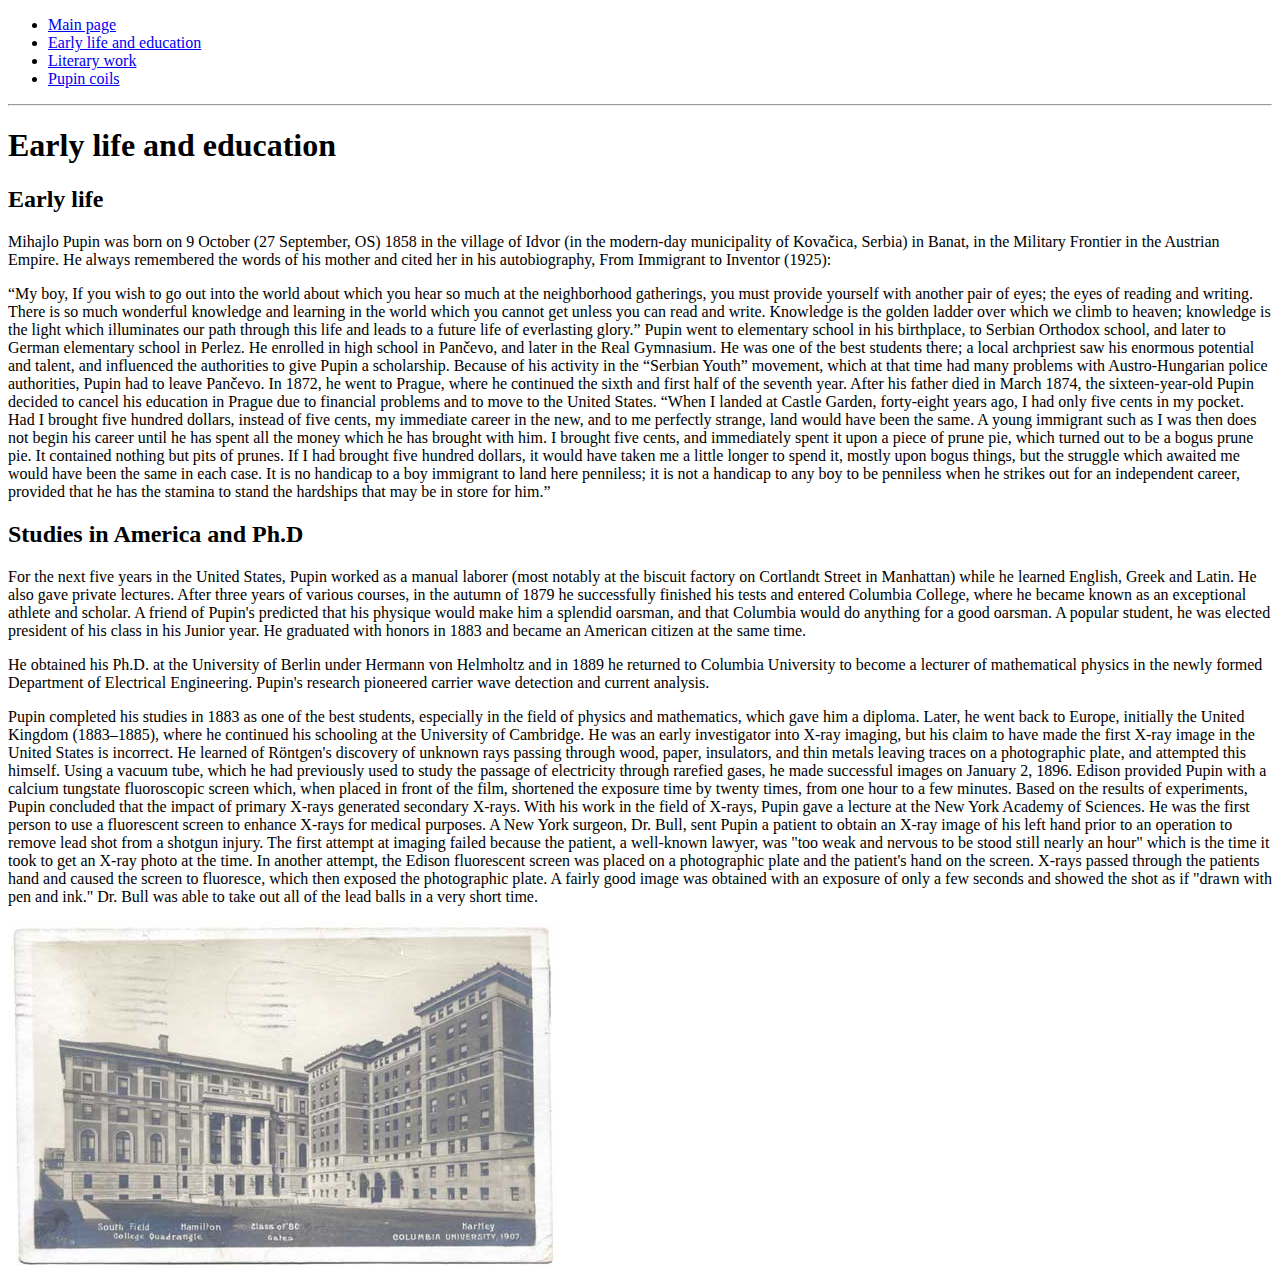
==== early-life-and-education.html @ cf83969a "early life" ====
<!DOCTYPE html>
<html lang="en">
<head>
    <meta charset="UTF-8">
    <title>Document</title>
</head>
<body>
    <ul>
        <li><a href="index.html">Main page</a></li>
        <li><a href="early-life-and-education.html">Early life and education</a></li>
        <li><a href="literary-work.html">Literary work</a></li>
        <li><a href="pupin-coils.html">Pupin coils</a></li>
    </ul>
<hr>
<h1>
Early life and education
</h1>
<h2>
Early life
</h2>

<p>
Mihajlo Pupin was born on 9 October (27 September, OS) 1858 in the village of Idvor (in the modern-day municipality of Kovačica, Serbia) in Banat, in the Military Frontier in the Austrian Empire. He always remembered the words of his mother and cited her in his autobiography, From Immigrant to Inventor (1925):
</p>
<p>
“My boy, If you wish to go out into the world about which you hear so much at the neighborhood gatherings, you must provide yourself with another pair of eyes; the eyes of reading and writing. There is so much wonderful knowledge and learning in the world which you cannot get unless you can read and write. Knowledge is the golden ladder over which we climb to heaven; knowledge is the light which illuminates our path through this life and leads to a future life of everlasting glory.”

Pupin went to elementary school in his birthplace, to Serbian Orthodox school, and later to German elementary school in Perlez. He enrolled in high school in Pančevo, and later in the Real Gymnasium. He was one of the best students there; a local archpriest saw his enormous potential and talent, and influenced the authorities to give Pupin a scholarship.

Because of his activity in the “Serbian Youth” movement, which at that time had many problems with Austro-Hungarian police authorities, Pupin had to leave Pančevo. In 1872, he went to Prague, where he continued the sixth and first half of the seventh year. After his father died in March 1874, the sixteen-year-old Pupin decided to cancel his education in Prague due to financial problems and to move to the United States.

“When I landed at Castle Garden, forty-eight years ago, I had only five cents in my pocket. Had I brought five hundred dollars, instead of five cents, my immediate career in the new, and to me perfectly strange, land would have been the same. A young immigrant such as I was then does not begin his career until he has spent all the money which he has brought with him. I brought five cents, and immediately spent it upon a piece of prune pie, which turned out to be a bogus prune pie. It contained nothing but pits of prunes. If I had brought five hundred dollars, it would have taken me a little longer to spend it, mostly upon bogus things, but the struggle which awaited me would have been the same in each case. It is no handicap to a boy immigrant to land here penniless; it is not a handicap to any boy to be penniless when he strikes out for an independent career, provided that he has the stamina to stand the hardships that may be in store for him.”
</p>


<h2>
Studies in America and Ph.D
</h2>

<p>
For the next five years in the United States, Pupin worked as a manual laborer (most notably at the biscuit factory on Cortlandt Street in Manhattan) while he learned English, Greek and Latin. He also gave private lectures. After three years of various courses, in the autumn of 1879 he successfully finished his tests and entered Columbia College, where he became known as an exceptional athlete and scholar. A friend of Pupin's predicted that his physique would make him a splendid oarsman, and that Columbia would do anything for a good oarsman. A popular student, he was elected president of his class in his Junior year. He graduated with honors in 1883 and became an American citizen at the same time.
</p>
<p>
He obtained his Ph.D. at the University of Berlin under Hermann von Helmholtz and in 1889 he returned to Columbia University to become a lecturer of mathematical physics in the newly formed Department of Electrical Engineering. Pupin's research pioneered carrier wave detection and current analysis.
</p>
<p>
Pupin completed his studies in 1883 as one of the best students, especially in the field of physics and mathematics, which gave him a diploma. Later, he went back to Europe, initially the United Kingdom (1883–1885), where he continued his schooling at the University of Cambridge. He was an early investigator into X-ray imaging, but his claim to have made the first X-ray image in the United States is incorrect. He learned of Röntgen's discovery of unknown rays passing through wood, paper, insulators, and thin metals leaving traces on a photographic plate, and attempted this himself. Using a vacuum tube, which he had previously used to study the passage of electricity through rarefied gases, he made successful images on January 2, 1896. Edison provided Pupin with a calcium tungstate fluoroscopic screen which, when placed in front of the film, shortened the exposure time by twenty times, from one hour to a few minutes. Based on the results of experiments, Pupin concluded that the impact of primary X-rays generated secondary X-rays. With his work in the field of X-rays, Pupin gave a lecture at the New York Academy of Sciences. He was the first person to use a fluorescent screen to enhance X-rays for medical purposes. A New York surgeon, Dr. Bull, sent Pupin a patient to obtain an X-ray image of his left hand prior to an operation to remove lead shot from a shotgun injury. The first attempt at imaging failed because the patient, a well-known lawyer, was "too weak and nervous to be stood still nearly an hour" which is the time it took to get an X-ray photo at the time. In another attempt, the Edison fluorescent screen was placed on a photographic plate and the patient's hand on the screen. X-rays passed through the patients hand and caused the screen to fluoresce, which then exposed the photographic plate. A fairly good image was obtained with an exposure of only a few seconds and showed the shot as if "drawn with pen and ink." Dr. Bull was able to take out all of the lead balls in a very short time.
</p>

<img src="photos/university.jpg" alt="university">
</body>
</html>
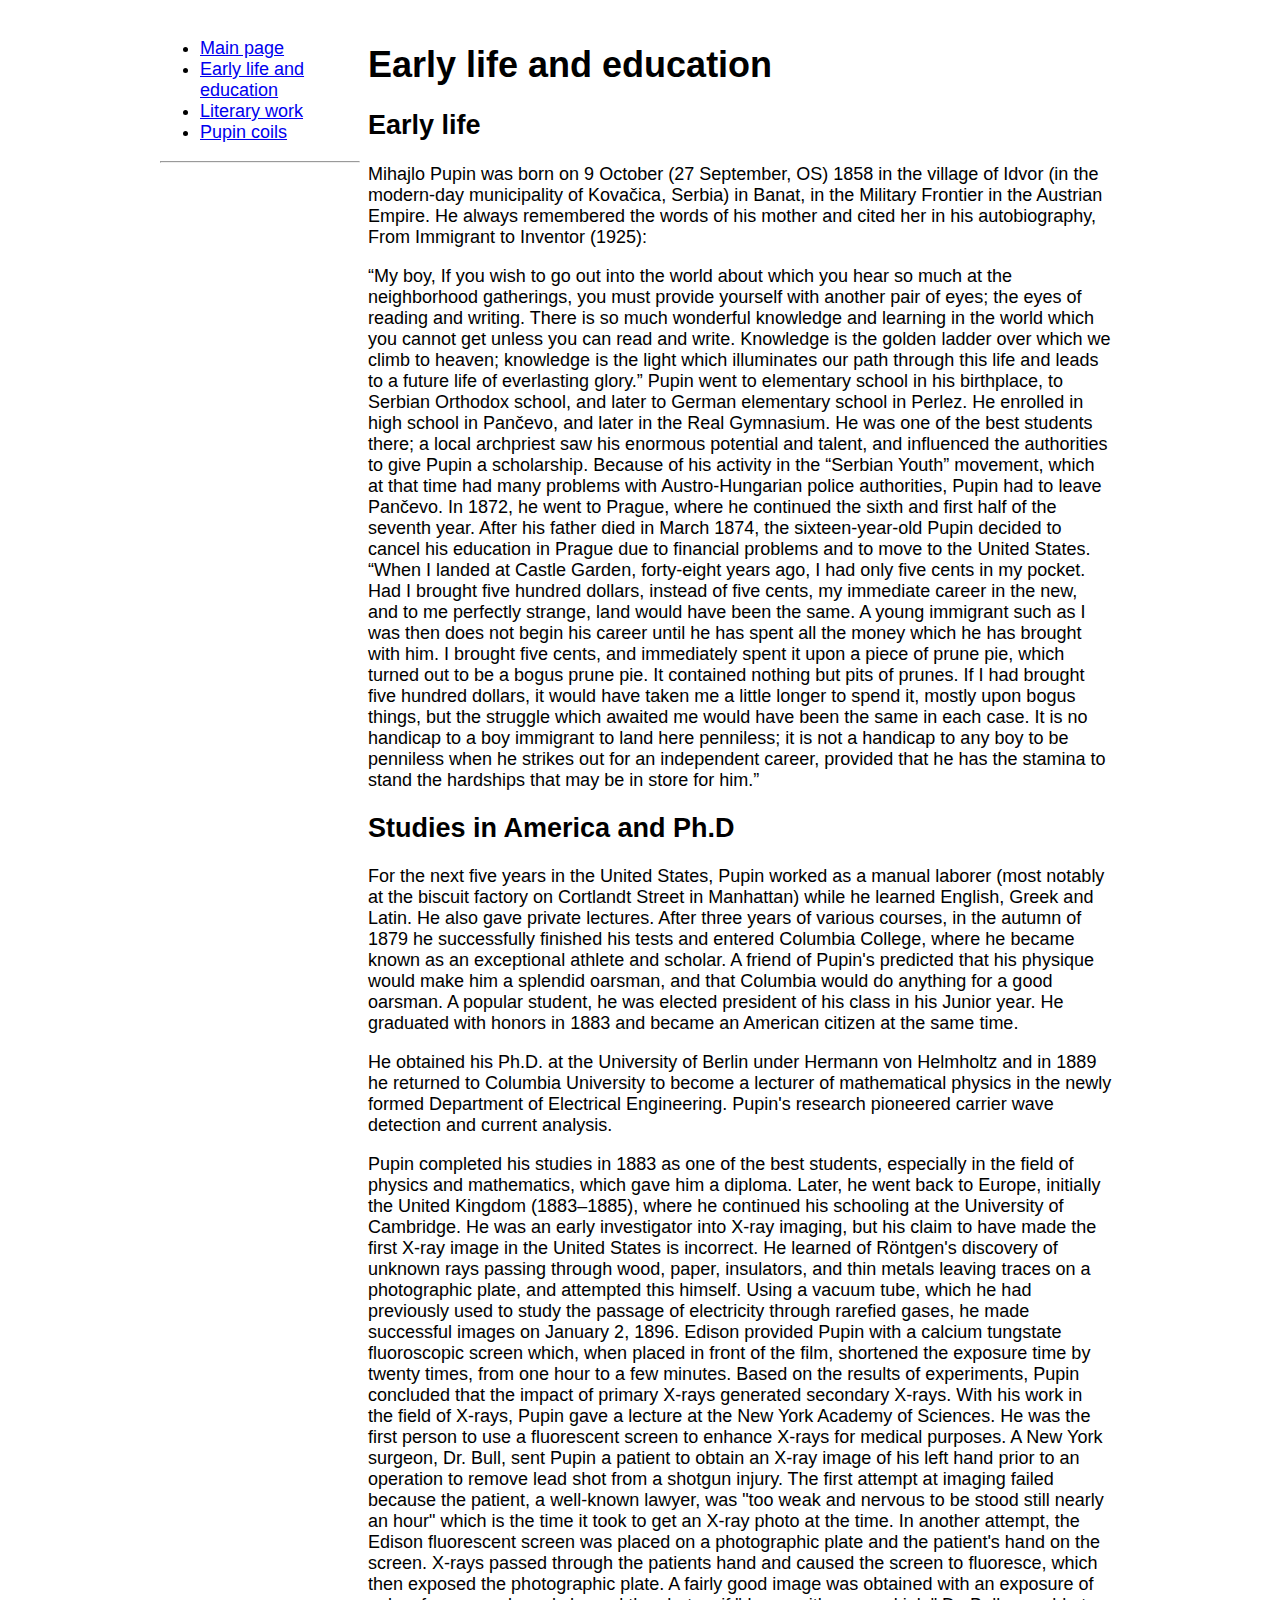
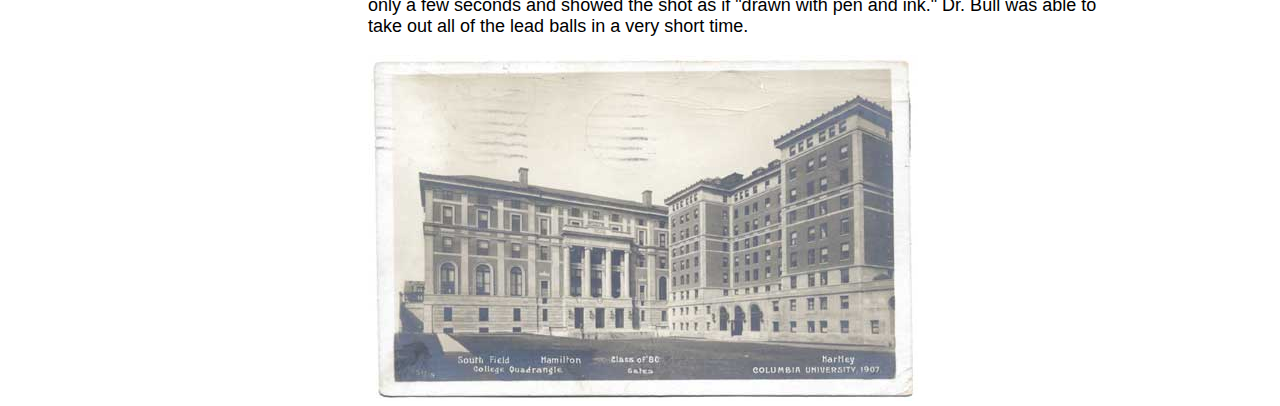
==== commit 132de279: "CSS" ====
--- a/early-life-and-education.html
+++ b/early-life-and-education.html
@@ -1,17 +1,25 @@
 <!DOCTYPE html>
 <html lang="en">
 <head>
+    <link rel="stylesheet" type="text/css" href="style.css">
     <meta charset="UTF-8">
     <title>Document</title>
+
+  
+    
 </head>
 <body>
+    <aside>
     <ul>
         <li><a href="index.html">Main page</a></li>
         <li><a href="early-life-and-education.html">Early life and education</a></li>
         <li><a href="literary-work.html">Literary work</a></li>
         <li><a href="pupin-coils.html">Pupin coils</a></li>
     </ul>
-<hr>
+    <hr>
+    </aside><section>
+
+
 <h1>
 Early life and education
 </h1>
@@ -48,5 +56,6 @@
 </p>
 
 <img src="photos/university.jpg" alt="university">
+</section>
 </body>
 </html>--- a/style.css
+++ b/style.css
@@ -0,0 +1,25 @@
+body{
+    width: 960px;
+    margin: 20px auto;
+    font-family: Arial, Helvetica, sans-serif;
+    font-size: 18px;
+}
+
+
+aside{
+    width: 200px;
+    float:left;
+}
+section{
+    width: 760px;
+    float: left;
+    padding: 0 8px;
+    box-sizing:border-box;
+}
+
+table, td{
+    border: solid black 2px;
+}
+td{
+    padding: 4px;
+}